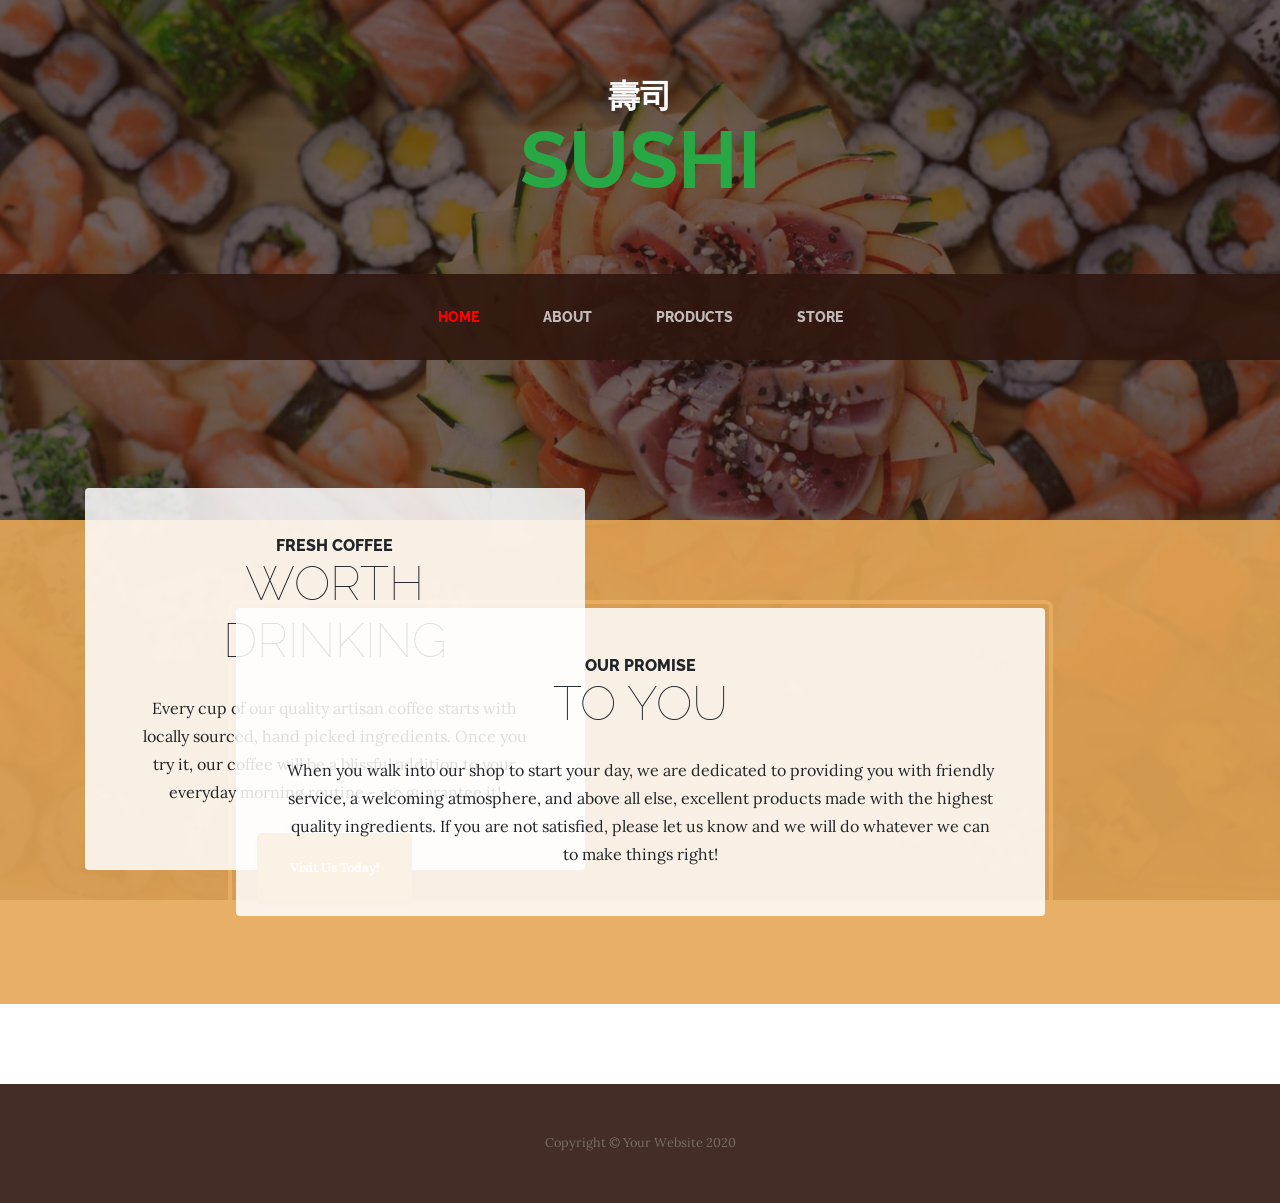
==== Week 1HomeWork/index.html @ 2e23d86d "主題確定:壽司" ====
<!DOCTYPE html>
<html lang="en">

<head>

  <meta charset="utf-8">
  <meta name="viewport" content="width=device-width, initial-scale=1, shrink-to-fit=no">
  <meta name="description" content="">
  <meta name="author" content="">

  <title>Business Casual - Start Bootstrap Theme</title>

  <!-- Bootstrap core CSS -->
  <link href="vendor/bootstrap/css/bootstrap.min.css" rel="stylesheet">

  <!-- Custom fonts for this template -->
  <link href="https://fonts.googleapis.com/css?family=Raleway:100,100i,200,200i,300,300i,400,400i,500,500i,600,600i,700,700i,800,800i,900,900i" rel="stylesheet">
  <link href="https://fonts.googleapis.com/css?family=Lora:400,400i,700,700i" rel="stylesheet">

  <!-- Custom styles for this template -->
  <link href="css/business-casual.min.css" rel="stylesheet">

</head>

<body>

  <h1 class="site-heading text-center text-success d-none d-lg-block ">
    <span class="site-heading-upper text-white mb-3 ">壽司</span>
    <span class="site-heading-lower font-weight-bold">Sushi</span>
  </h1>

  <!-- Navigation -->
  <nav class="navbar navbar-expand-lg navbar-dark py-lg-4" id="mainNav">
    <div class="container">
      <a class="navbar-brand text-uppercase text-expanded font-weight-bold d-lg-none" href="#">Start Bootstrap</a>
      <button class="navbar-toggler" type="button" data-toggle="collapse" data-target="#navbarResponsive" aria-controls="navbarResponsive" aria-expanded="false" aria-label="Toggle navigation">
        <span class="navbar-toggler-icon"></span>
      </button>
      <div class="collapse navbar-collapse" id="navbarResponsive">
        <ul class="navbar-nav mx-auto">
          <li class="nav-item active px-lg-4">
            <a class="nav-link text-uppercase text-expanded" href="index.html">Home
              <span class="sr-only">(current)</span>
            </a>
          </li>
          <li class="nav-item px-lg-4">
            <a class="nav-link text-uppercase text-expanded" href="about.html">About</a>
          </li>
          <li class="nav-item px-lg-4">
            <a class="nav-link text-uppercase text-expanded" href="products.html">Products</a>
          </li>
          <li class="nav-item px-lg-4">
            <a class="nav-link text-uppercase text-expanded" href="store.html">Store</a>
          </li>
        </ul>
      </div>
    </div>
  </nav>

  <section class="page-section clearfix">
    <div class="container">
      <div class="intro">
        <img class="intro-img img-fluid mb-3 mb-lg-0 rounded" src="img/intro.jpg" alt="">
        <div class="intro-text left-0 text-center bg-faded p-5 rounded">
          <h2 class="section-heading mb-4">
            <span class="section-heading-upper">Fresh Coffee</span>
            <span class="section-heading-lower">Worth Drinking</span>
          </h2>
          <p class="mb-3">Every cup of our quality artisan coffee starts with locally sourced, hand picked ingredients. Once you try it, our coffee will be a blissful addition to your everyday morning routine - we guarantee it!
          </p>
          <div class="intro-button mx-auto">
            <a class="btn btn-primary btn-xl" href="#">Visit Us Today!</a>
          </div>
        </div>
      </div>
    </div>
  </section>

  <section class="page-section cta">
    <div class="container">
      <div class="row">
        <div class="col-xl-9 mx-auto">
          <div class="cta-inner text-center rounded">
            <h2 class="section-heading mb-4">
              <span class="section-heading-upper">Our Promise</span>
              <span class="section-heading-lower">To You</span>
            </h2>
            <p class="mb-0">When you walk into our shop to start your day, we are dedicated to providing you with friendly service, a welcoming atmosphere, and above all else, excellent products made with the highest quality ingredients. If you are not satisfied, please let us know and we will do whatever we can to make things right!</p>
          </div>
        </div>
      </div>
    </div>
  </section>

  <footer class="footer text-faded text-center py-5">
    <div class="container">
      <p class="m-0 small">Copyright &copy; Your Website 2020</p>
    </div>
  </footer>

  <!-- Bootstrap core JavaScript -->
  <script src="vendor/jquery/jquery.min.js"></script>
  <script src="vendor/bootstrap/js/bootstrap.bundle.min.js"></script>

</body>

</html>
---- Week 1HomeWork/css/business-casual.min.css ----
/*!
 * Start Bootstrap - Business Casual v5.0.10 (https://startbootstrap.com/themes/business-casual)
 * Copyright 2013-2020 Start Bootstrap
 * Licensed under MIT (https://github.com/StartBootstrap/startbootstrap-business-casual/blob/master/LICENSE)
 */body
{   font-family:Lora;
    background-image:linear-gradient(rgba(47,23,15,.65),rgba(47,23,15,.65)),url(../img/susi.jpg);
    background-attachment:fixed;
    background-position:center;
    background-size:cover
}h1,h2,h3,h4,h5,h6{font-family:Raleway}p{line-height:1.75}.text-faded{color:rgba(255,255,255,.3)}.site-heading{margin-top:5rem;margin-bottom:5rem;text-transform:uppercase;line-height:1;font-family:Raleway}.site-heading .site-heading-upper{display:block;font-size:2rem;font-weight:800}.site-heading .site-heading-lower{font-size:5rem;font-weight:100;line-height:4rem}.page-section{margin-top:5rem;margin-bottom:5rem}.section-heading{text-transform:uppercase}.section-heading .section-heading-upper{display:block;font-size:1rem;font-weight:800}.section-heading .section-heading-lower{display:block;font-size:3rem;font-weight:100}.bg-faded{background-color:rgba(255,255,255,.85)}#mainNav{background-color:rgba(47,23,15,.9);font-family:Raleway}#mainNav .navbar-brand{color:#e6a756}#mainNav .navbar-nav .nav-item .nav-link{color:rgba(255, 255, 255, 0.7);font-weight:800}#mainNav .navbar-nav .nav-item.active .nav-link{color:red}@media (min-width:992px){#mainNav .navbar-nav .nav-item .nav-link{font-size:.9rem}#mainNav .navbar-nav .nav-item .nav-link:hover{color:rgba(255, 255, 255, 0.4)}#mainNav .navbar-nav .nav-item.active .nav-link:hover{color:#e6a756}}.btn-xl{font-weight:700;font-size:.8rem;padding-top:1.5rem;padding-bottom:1.5rem;padding-left:2rem;padding-right:2rem}.intro{position:relative}@media (min-width:992px){.intro .intro-img{width:75%;float:right}.intro .intro-text{left:0;width:60%;margin-top:3rem;position:absolute}.intro .intro-text .intro-button{width:100%;left:0;position:absolute;bottom:-2rem}}@media (min-width:1200px){.intro .intro-text{width:45%}}.cta{padding-top:5rem;padding-bottom:5rem;background-color:rgba(230,167,86,.9)}.cta .cta-inner{position:relative;padding:3rem;margin:.5rem;background-color:rgba(255,255,255,.85)}.cta .cta-inner:before{border-radius:.5rem;content:'';position:absolute;top:-.5rem;bottom:-.5rem;left:-.5rem;right:-.5rem;border:.25rem solid rgba(255,255,255,.85);z-index:-1}@media (min-width:992px){.about-heading .about-heading-img{position:relative;z-index:0}.about-heading .about-heading-content{margin-top:-5rem;position:relative;z-index:1}}@media (min-width:992px){.product-item .product-item-title{position:relative;z-index:1;margin-bottom:-3rem}.product-item .product-item-img{position:relative;z-index:0;max-width:60vw}.product-item .product-item-description{position:relative;z-index:1;margin-top:-3rem;max-width:50vw}}.list-hours{font-size:.9rem}.list-hours .list-hours-item{border-bottom:1px solid rgba(230,167,86,.5);padding-bottom:.25rem;margin-bottom:1rem;font-style:italic}.list-hours .list-hours-item.today{font-weight:700;color:#e6a756}@media (min-width:992px){.list-hours{width:50%;font-size:1.1rem}}.address strong{font-size:1.2rem}.footer{background-color:rgba(47,23,15,.9)}.text-primary{color:#e6a756!important}.bg-primary{background-color:#e6a756!important}.btn{box-shadow:0 3px 3px 0 rgba(33,37,41,.1)}.btn-primary{background-color:#e6a756;border-color:#e6a756}.btn-primary:active,.btn-primary:focus,.btn-primary:hover{background-color:#df902a;border-color:#df902a}.font-weight-light{font-weight:100!important}
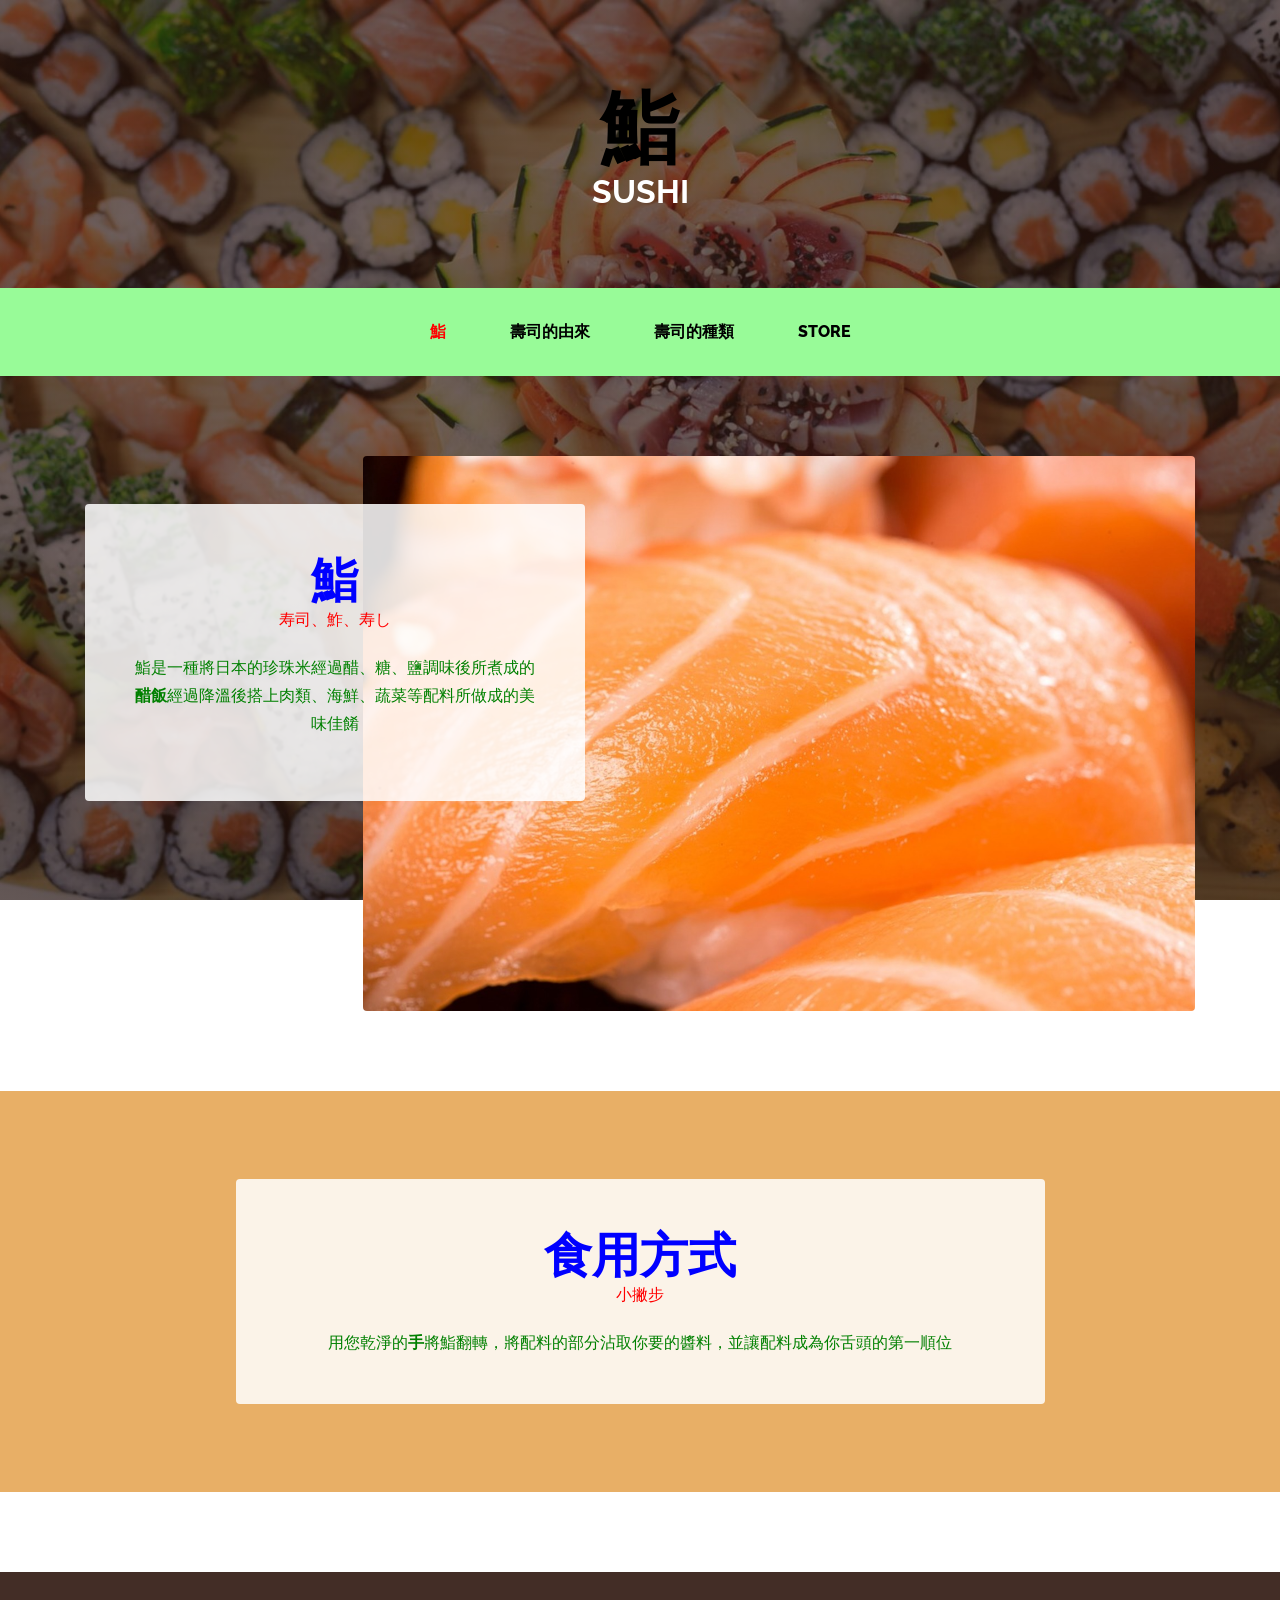
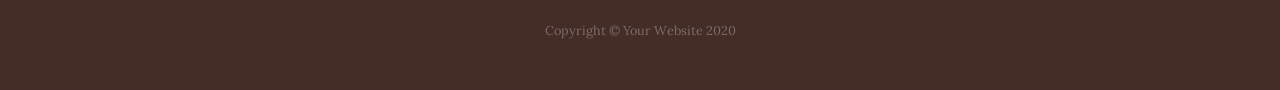
==== commit 58368569: "navbar color & content color & picture" ====
--- a/Week 1HomeWork/index.html
+++ b/Week 1HomeWork/index.html
@@ -8,7 +8,7 @@
   <meta name="description" content="">
   <meta name="author" content="">
 
-  <title>Business Casual - Start Bootstrap Theme</title>
+  <title>It's Sushi Time</title>
 
   <!-- Bootstrap core CSS -->
   <link href="vendor/bootstrap/css/bootstrap.min.css" rel="stylesheet">
@@ -20,13 +20,17 @@
   <!-- Custom styles for this template -->
   <link href="css/business-casual.min.css" rel="stylesheet">
 
+  <style>
+    
+  </style>
+
 </head>
 
 <body>
 
-  <h1 class="site-heading text-center text-success d-none d-lg-block ">
-    <span class="site-heading-upper text-white mb-3 ">壽司</span>
-    <span class="site-heading-lower font-weight-bold">Sushi</span>
+  <h1 class="site-heading text-center d-none d-lg-block ">
+    <span class="site-heading-upper mb-3 text-weight-bold" id="sushi">鮨</span>
+    <span class="site-heading-lower font-weight-bold" id="sushi2">Sushi</span>
   </h1>
 
   <!-- Navigation -->
@@ -39,15 +43,15 @@
       <div class="collapse navbar-collapse" id="navbarResponsive">
         <ul class="navbar-nav mx-auto">
           <li class="nav-item active px-lg-4">
-            <a class="nav-link text-uppercase text-expanded" href="index.html">Home
+            <a class="nav-link text-uppercase text-expanded" href="index.html">鮨
               <span class="sr-only">(current)</span>
             </a>
           </li>
           <li class="nav-item px-lg-4">
-            <a class="nav-link text-uppercase text-expanded" href="about.html">About</a>
+            <a class="nav-link text-uppercase text-expanded" href="about.html">壽司的由來</a>
           </li>
           <li class="nav-item px-lg-4">
-            <a class="nav-link text-uppercase text-expanded" href="products.html">Products</a>
+            <a class="nav-link text-uppercase text-expanded" href="products.html">壽司的種類</a>
           </li>
           <li class="nav-item px-lg-4">
             <a class="nav-link text-uppercase text-expanded" href="store.html">Store</a>
@@ -60,17 +64,13 @@
   <section class="page-section clearfix">
     <div class="container">
       <div class="intro">
-        <img class="intro-img img-fluid mb-3 mb-lg-0 rounded" src="img/intro.jpg" alt="">
+        <img class="intro-img img-fluid mb-3 mb-lg-0 rounded" src="img/sushi.jpg" alt="">
         <div class="intro-text left-0 text-center bg-faded p-5 rounded">
           <h2 class="section-heading mb-4">
-            <span class="section-heading-upper">Fresh Coffee</span>
-            <span class="section-heading-lower">Worth Drinking</span>
+            <span class="section-heading-upper">鮨</span>
+            <span class="section-heading-lower">寿司、鮓、寿し</span>
           </h2>
-          <p class="mb-3">Every cup of our quality artisan coffee starts with locally sourced, hand picked ingredients. Once you try it, our coffee will be a blissful addition to your everyday morning routine - we guarantee it!
-          </p>
-          <div class="intro-button mx-auto">
-            <a class="btn btn-primary btn-xl" href="#">Visit Us Today!</a>
-          </div>
+          <p class="mb-3">鮨是一種將日本的珍珠米經過醋、糖、鹽調味後所煮成的<strong>醋飯</strong>經過降溫後搭上肉類、海鮮、蔬菜等配料所做成的美味佳餚</p>
         </div>
       </div>
     </div>
@@ -82,10 +82,10 @@
         <div class="col-xl-9 mx-auto">
           <div class="cta-inner text-center rounded">
             <h2 class="section-heading mb-4">
-              <span class="section-heading-upper">Our Promise</span>
-              <span class="section-heading-lower">To You</span>
+              <span class="section-heading-upper">食用方式</span>
+              <span class="section-heading-lower">小撇步</span>
             </h2>
-            <p class="mb-0">When you walk into our shop to start your day, we are dedicated to providing you with friendly service, a welcoming atmosphere, and above all else, excellent products made with the highest quality ingredients. If you are not satisfied, please let us know and we will do whatever we can to make things right!</p>
+            <p class="mb-0">用您乾淨的<strong>手</strong>將鮨翻轉，將配料的部分沾取你要的醬料，並讓配料成為你舌頭的第一順位</p>
           </div>
         </div>
       </div>
--- a/Week 1HomeWork/css/business-casual.min.css
+++ b/Week 1HomeWork/css/business-casual.min.css
@@ -2,10 +2,61 @@
  * Start Bootstrap - Business Casual v5.0.10 (https://startbootstrap.com/themes/business-casual)
  * Copyright 2013-2020 Start Bootstrap
  * Licensed under MIT (https://github.com/StartBootstrap/startbootstrap-business-casual/blob/master/LICENSE)
- */body
+ */
+ 
+ #sushi
+ {    
+      color:  Black;
+      
+ }
+ #sushi2
+ {
+      color:white;
+ }
+ body
 {   font-family:Lora;
     background-image:linear-gradient(rgba(47,23,15,.65),rgba(47,23,15,.65)),url(../img/susi.jpg);
+    color:green;
     background-attachment:fixed;
     background-position:center;
-    background-size:cover
-}h1,h2,h3,h4,h5,h6{font-family:Raleway}p{line-height:1.75}.text-faded{color:rgba(255,255,255,.3)}.site-heading{margin-top:5rem;margin-bottom:5rem;text-transform:uppercase;line-height:1;font-family:Raleway}.site-heading .site-heading-upper{display:block;font-size:2rem;font-weight:800}.site-heading .site-heading-lower{font-size:5rem;font-weight:100;line-height:4rem}.page-section{margin-top:5rem;margin-bottom:5rem}.section-heading{text-transform:uppercase}.section-heading .section-heading-upper{display:block;font-size:1rem;font-weight:800}.section-heading .section-heading-lower{display:block;font-size:3rem;font-weight:100}.bg-faded{background-color:rgba(255,255,255,.85)}#mainNav{background-color:rgba(47,23,15,.9);font-family:Raleway}#mainNav .navbar-brand{color:#e6a756}#mainNav .navbar-nav .nav-item .nav-link{color:rgba(255, 255, 255, 0.7);font-weight:800}#mainNav .navbar-nav .nav-item.active .nav-link{color:red}@media (min-width:992px){#mainNav .navbar-nav .nav-item .nav-link{font-size:.9rem}#mainNav .navbar-nav .nav-item .nav-link:hover{color:rgba(255, 255, 255, 0.4)}#mainNav .navbar-nav .nav-item.active .nav-link:hover{color:#e6a756}}.btn-xl{font-weight:700;font-size:.8rem;padding-top:1.5rem;padding-bottom:1.5rem;padding-left:2rem;padding-right:2rem}.intro{position:relative}@media (min-width:992px){.intro .intro-img{width:75%;float:right}.intro .intro-text{left:0;width:60%;margin-top:3rem;position:absolute}.intro .intro-text .intro-button{width:100%;left:0;position:absolute;bottom:-2rem}}@media (min-width:1200px){.intro .intro-text{width:45%}}.cta{padding-top:5rem;padding-bottom:5rem;background-color:rgba(230,167,86,.9)}.cta .cta-inner{position:relative;padding:3rem;margin:.5rem;background-color:rgba(255,255,255,.85)}.cta .cta-inner:before{border-radius:.5rem;content:'';position:absolute;top:-.5rem;bottom:-.5rem;left:-.5rem;right:-.5rem;border:.25rem solid rgba(255,255,255,.85);z-index:-1}@media (min-width:992px){.about-heading .about-heading-img{position:relative;z-index:0}.about-heading .about-heading-content{margin-top:-5rem;position:relative;z-index:1}}@media (min-width:992px){.product-item .product-item-title{position:relative;z-index:1;margin-bottom:-3rem}.product-item .product-item-img{position:relative;z-index:0;max-width:60vw}.product-item .product-item-description{position:relative;z-index:1;margin-top:-3rem;max-width:50vw}}.list-hours{font-size:.9rem}.list-hours .list-hours-item{border-bottom:1px solid rgba(230,167,86,.5);padding-bottom:.25rem;margin-bottom:1rem;font-style:italic}.list-hours .list-hours-item.today{font-weight:700;color:#e6a756}@media (min-width:992px){.list-hours{width:50%;font-size:1.1rem}}.address strong{font-size:1.2rem}.footer{background-color:rgba(47,23,15,.9)}.text-primary{color:#e6a756!important}.bg-primary{background-color:#e6a756!important}.btn{box-shadow:0 3px 3px 0 rgba(33,37,41,.1)}.btn-primary{background-color:#e6a756;border-color:#e6a756}.btn-primary:active,.btn-primary:focus,.btn-primary:hover{background-color:#df902a;border-color:#df902a}.font-weight-light{font-weight:100!important}+    background-size:cover;
+    
+}
+
+h1,h2,h3,h4,h5,h6{font-family:Raleway}
+p{line-height:1.75}
+.text-faded{color:rgba(255,255,255,.3)}
+.site-heading{margin-top:5rem;margin-bottom:5rem;text-transform:uppercase;line-height:1;font-family:Raleway}
+.site-heading .site-heading-upper{font-size:5rem;font-weight: bold;         line-height:6rem;}
+.site-heading .site-heading-lower{display:block;font-size:2rem;font-weight:800}
+.page-section{margin-top:5rem;margin-bottom:5rem}
+.section-heading{text-transform:uppercase}
+.section-heading .section-heading-upper{display:block;font-size:3rem;font-weight:800;color:blue;}
+.section-heading .section-heading-lower{display:block;font-size:1rem;font-weight:100;color:red}
+.bg-faded{background-color:rgba(255,255,255,.85)}
+#mainNav{background-color:PaleGreen;font-family:Raleway}
+#mainNav .navbar-brand{color:#e6a756}
+#mainNav .navbar-nav .nav-item .nav-link{color:black;font-weight:800}
+#mainNav .navbar-nav .nav-item.active .nav-link{color:red}
+@media (min-width:992px){#mainNav .navbar-nav .nav-item .nav-link{font-size:1rem}#mainNav .navbar-nav .nav-item .nav-link:hover{color:Orange}#mainNav .navbar-nav .nav-item.active .nav-link:hover{color:#4169E1}
+.btn-xl{font-weight:700;font-size:.8rem;padding-top:1.5rem;padding-bottom:1.5rem;padding-left:2rem;padding-right:2rem}
+.intro{position:relative}
+@media (min-width:992px){.intro .intro-img{width:75%;float:right}.intro .intro-text{left:0;width:60%;margin-top:3rem;position:absolute}.intro .intro-text .intro-button{width:100%;left:0;position:absolute;bottom:-2rem}}
+@media (min-width:1200px){.intro .intro-text{width:45%}}
+.cta{padding-top:5rem;padding-bottom:5rem;background-color:rgba(230,167,86,.9)}
+.cta .cta-inner{position:relative;padding:3rem;margin:.5rem;background-color:rgba(255,255,255,.85)}
+.cta .cta-inner:before{border-radius:.5rem;content:'';position:absolute;top:-.5rem;bottom:-.5rem;left:-.5rem;right:-.5rem;border:.25rem solid rgba(255,255,255,.85);z-index:-1}
+@media (min-width:992px){.about-heading .about-heading-img{position:relative;z-index:0}.about-heading .about-heading-content{margin-top:-5rem;position:relative;z-index:1}}
+@media (min-width:992px){.product-item .product-item-title{position:relative;z-index:1;margin-bottom:-3rem}.product-item .product-item-img{position:relative;z-index:0;max-width:60vw}.product-item .product-item-description{position:relative;z-index:1;margin-top:-3rem;max-width:50vw}}
+
+.list-hours{font-size:.9rem}.list-hours .list-hours-item{border-bottom:1px solid rgba(230,167,86,.5);padding-bottom:.25rem;margin-bottom:1rem;font-style:italic}
+.list-hours .list-hours-item.today{font-weight:700;color:#e6a756}
+@media (min-width:992px){.list-hours{width:50%;font-size:1.1rem}}
+.address strong{font-size:1.2rem}
+.footer{background-color:rgba(47,23,15,.9)}
+.text-primary{color:#e6a756!important}
+.bg-primary{background-color:#e6a756!important}
+.btn{box-shadow:0 3px 3px 0 rgba(33,37,41,.1)}
+.btn-primary{background-color:#e6a756;border-color:#e6a756}
+.btn-primary:active,.btn-primary:focus,.btn-primary:hover{background-color:#df902a;border-color:#df902a}
+.font-weight-light{font-weight:100!important}
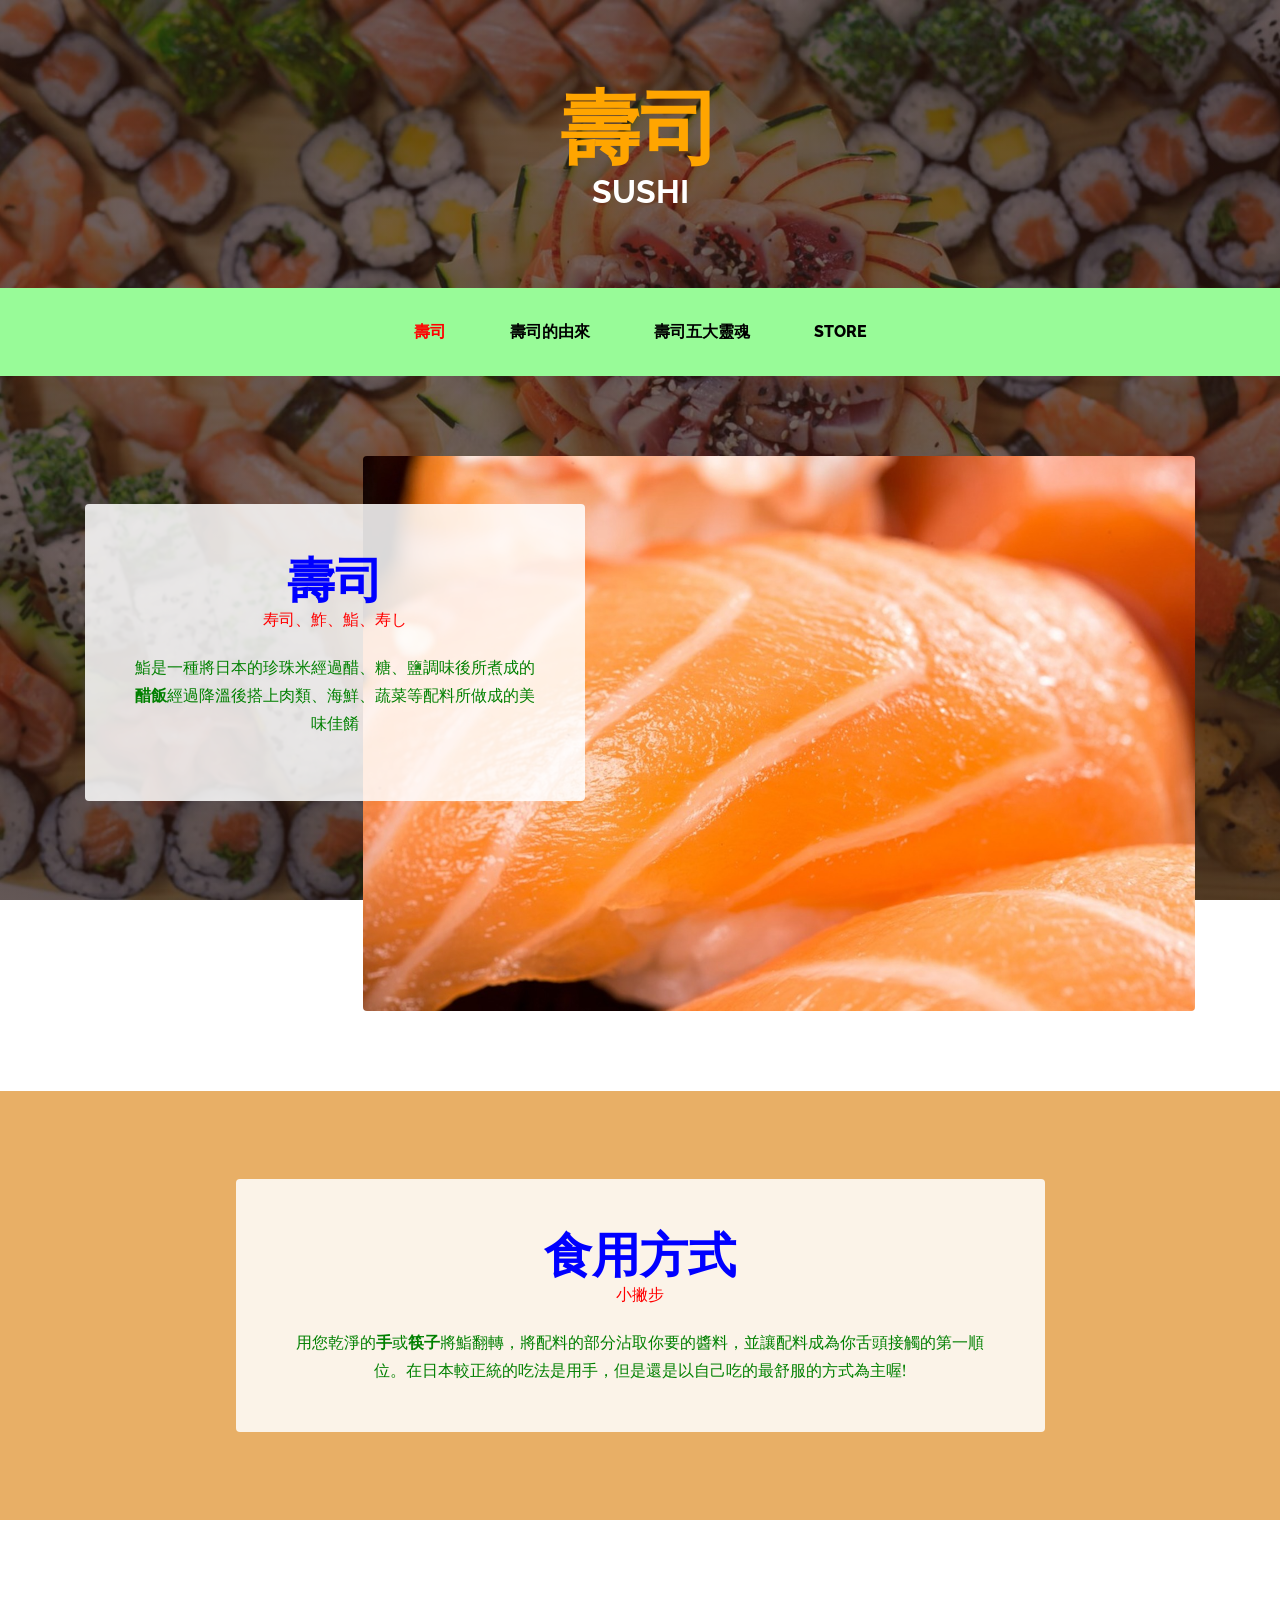
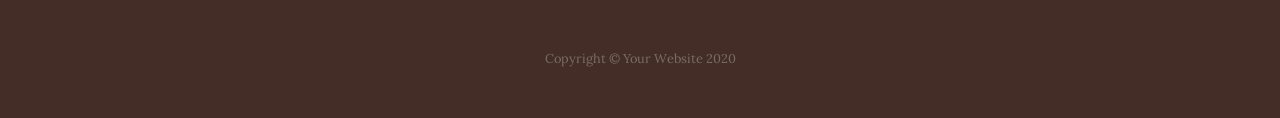
==== commit 48aa9a15: "圖片補齊、內容補充" ====
--- a/Week 1HomeWork/index.html
+++ b/Week 1HomeWork/index.html
@@ -29,7 +29,7 @@
 <body>
 
   <h1 class="site-heading text-center d-none d-lg-block ">
-    <span class="site-heading-upper mb-3 text-weight-bold" id="sushi">鮨</span>
+    <span class="site-heading-upper mb-3 text-weight-bold" id="sushi">壽司</span>
     <span class="site-heading-lower font-weight-bold" id="sushi2">Sushi</span>
   </h1>
 
@@ -43,7 +43,7 @@
       <div class="collapse navbar-collapse" id="navbarResponsive">
         <ul class="navbar-nav mx-auto">
           <li class="nav-item active px-lg-4">
-            <a class="nav-link text-uppercase text-expanded" href="index.html">鮨
+            <a class="nav-link text-uppercase text-expanded" href="index.html">壽司
               <span class="sr-only">(current)</span>
             </a>
           </li>
@@ -51,7 +51,7 @@
             <a class="nav-link text-uppercase text-expanded" href="about.html">壽司的由來</a>
           </li>
           <li class="nav-item px-lg-4">
-            <a class="nav-link text-uppercase text-expanded" href="products.html">壽司的種類</a>
+            <a class="nav-link text-uppercase text-expanded" href="products.html">壽司五大靈魂</a>
           </li>
           <li class="nav-item px-lg-4">
             <a class="nav-link text-uppercase text-expanded" href="store.html">Store</a>
@@ -67,8 +67,8 @@
         <img class="intro-img img-fluid mb-3 mb-lg-0 rounded" src="img/sushi.jpg" alt="">
         <div class="intro-text left-0 text-center bg-faded p-5 rounded">
           <h2 class="section-heading mb-4">
-            <span class="section-heading-upper">鮨</span>
-            <span class="section-heading-lower">寿司、鮓、寿し</span>
+            <span class="section-heading-upper">壽司</span>
+            <span class="section-heading-lower">寿司、鮓、鮨、寿し</span>
           </h2>
           <p class="mb-3">鮨是一種將日本的珍珠米經過醋、糖、鹽調味後所煮成的<strong>醋飯</strong>經過降溫後搭上肉類、海鮮、蔬菜等配料所做成的美味佳餚</p>
         </div>
@@ -85,7 +85,7 @@
               <span class="section-heading-upper">食用方式</span>
               <span class="section-heading-lower">小撇步</span>
             </h2>
-            <p class="mb-0">用您乾淨的<strong>手</strong>將鮨翻轉，將配料的部分沾取你要的醬料，並讓配料成為你舌頭的第一順位</p>
+            <p class="mb-0">用您乾淨的<strong>手</strong>或<strong>筷子</strong>將鮨翻轉，將配料的部分沾取你要的醬料，並讓配料成為你舌頭接觸的第一順位。在日本較正統的吃法是用手，但是還是以自己吃的最舒服的方式為主喔!</p>
           </div>
         </div>
       </div>
--- a/Week 1HomeWork/css/business-casual.min.css
+++ b/Week 1HomeWork/css/business-casual.min.css
@@ -6,7 +6,7 @@
  
  #sushi
  {    
-      color:  Black;
+      color:  orange;
       
  }
  #sushi2
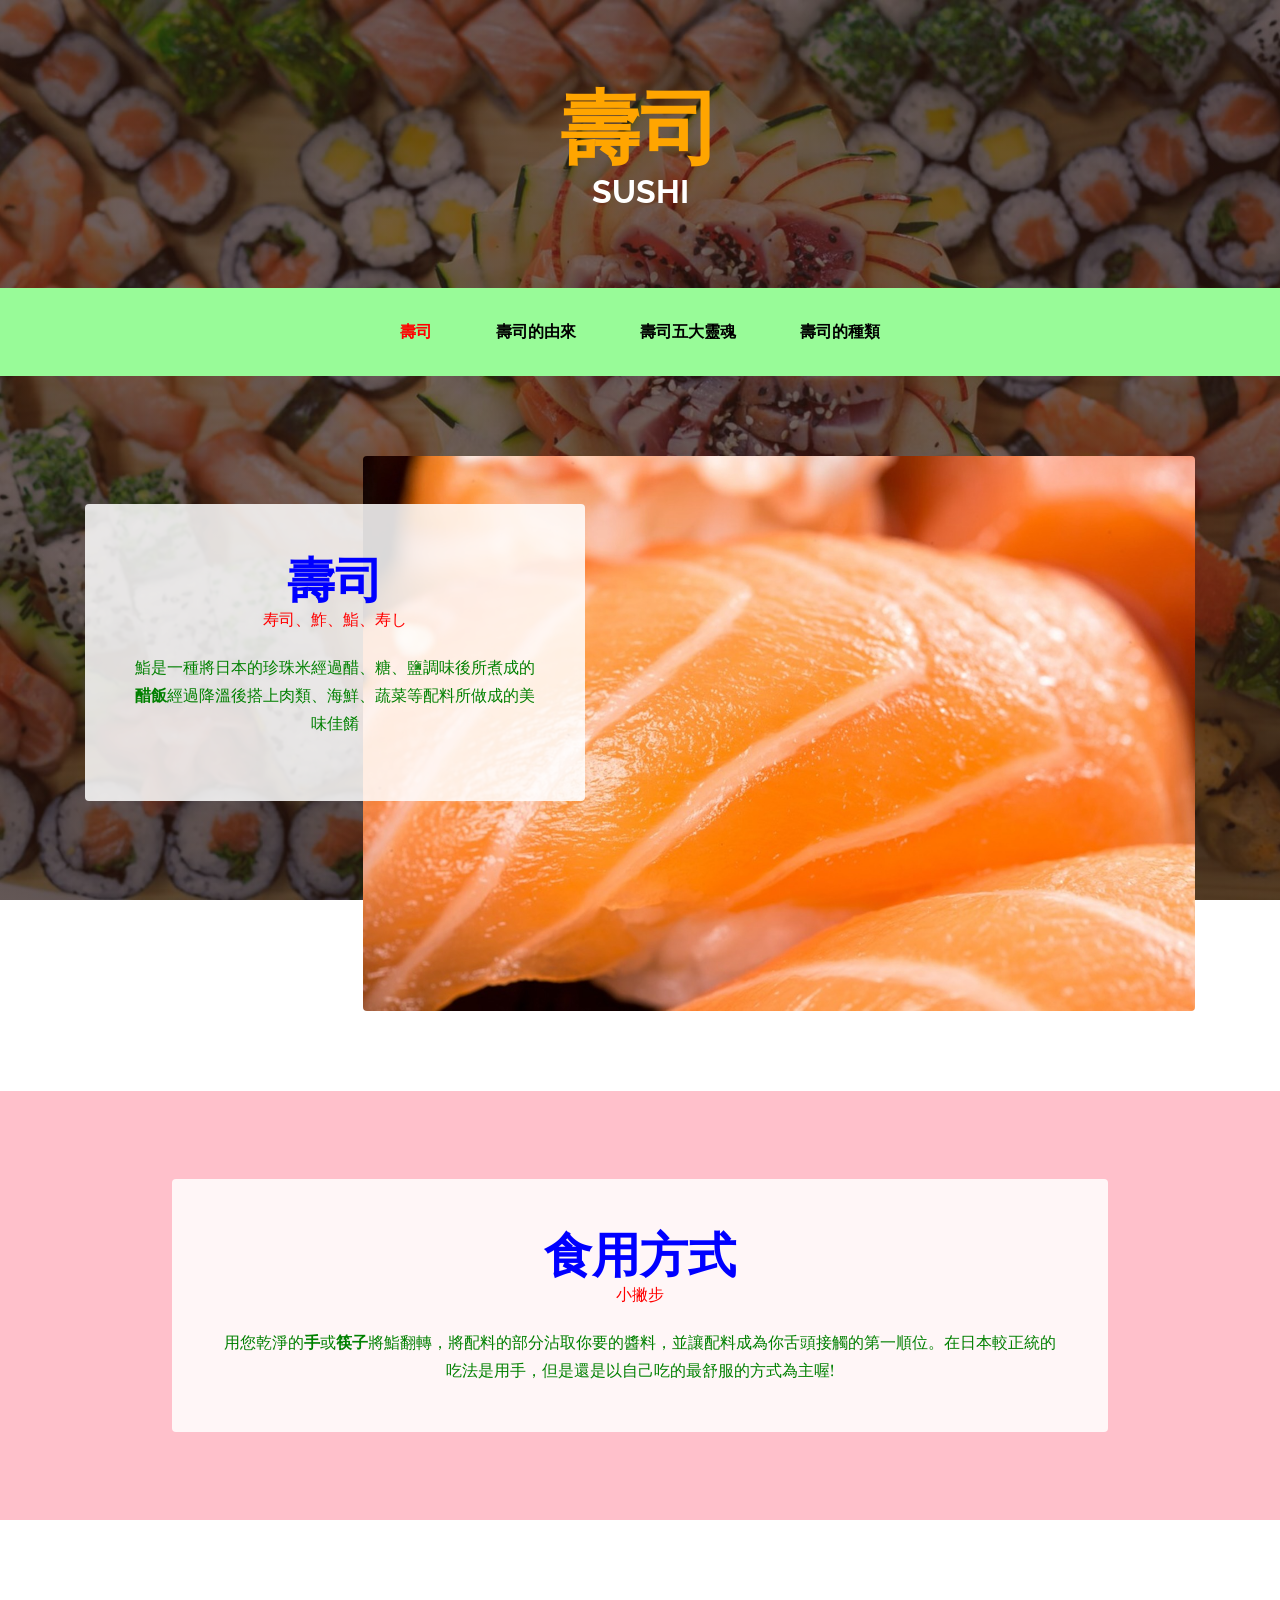
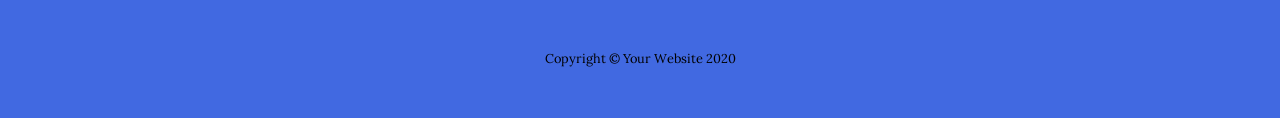
==== commit 289585c3: "Work done" ====
--- a/Week 1HomeWork/index.html
+++ b/Week 1HomeWork/index.html
@@ -4,7 +4,7 @@
 <head>
 
   <meta charset="utf-8">
-  <meta name="viewport" content="width=device-width, initial-scale=1, shrink-to-fit=no">
+  <meta name="viewport" content="width=device-width, initial-scale=1">
   <meta name="description" content="">
   <meta name="author" content="">
 
@@ -36,7 +36,7 @@
   <!-- Navigation -->
   <nav class="navbar navbar-expand-lg navbar-dark py-lg-4" id="mainNav">
     <div class="container">
-      <a class="navbar-brand text-uppercase text-expanded font-weight-bold d-lg-none" href="#">Start Bootstrap</a>
+      <a class="navbar-brand text-uppercase text-expanded font-weight-bold d-lg-none" href="#">壽司介紹清單</a>
       <button class="navbar-toggler" type="button" data-toggle="collapse" data-target="#navbarResponsive" aria-controls="navbarResponsive" aria-expanded="false" aria-label="Toggle navigation">
         <span class="navbar-toggler-icon"></span>
       </button>
@@ -54,7 +54,7 @@
             <a class="nav-link text-uppercase text-expanded" href="products.html">壽司五大靈魂</a>
           </li>
           <li class="nav-item px-lg-4">
-            <a class="nav-link text-uppercase text-expanded" href="store.html">Store</a>
+            <a class="nav-link text-uppercase text-expanded" href="store.html">壽司的種類</a>
           </li>
         </ul>
       </div>
@@ -76,8 +76,8 @@
     </div>
   </section>
 
-  <section class="page-section cta">
-    <div class="container">
+  <section class="page-section cta"id="pagecolor">
+    <div class="container"></div>
       <div class="row">
         <div class="col-xl-9 mx-auto">
           <div class="cta-inner text-center rounded">
@@ -92,7 +92,7 @@
     </div>
   </section>
 
-  <footer class="footer text-faded text-center py-5">
+  <footer class="footer text-faded text-center py-5"id="footcolor">
     <div class="container">
       <p class="m-0 small">Copyright &copy; Your Website 2020</p>
     </div>
--- a/Week 1HomeWork/css/business-casual.min.css
+++ b/Week 1HomeWork/css/business-casual.min.css
@@ -23,13 +23,26 @@
     
 }
 
+#pagecolor
+{
+    background-color: pink;
+}
+
+#footcolor
+{
+     background-color: royalblue;
+}
+
+
+
+
 h1,h2,h3,h4,h5,h6{font-family:Raleway}
 p{line-height:1.75}
 .text-faded{color:rgba(255,255,255,.3)}
 .site-heading{margin-top:5rem;margin-bottom:5rem;text-transform:uppercase;line-height:1;font-family:Raleway}
 .site-heading .site-heading-upper{font-size:5rem;font-weight: bold;         line-height:6rem;}
 .site-heading .site-heading-lower{display:block;font-size:2rem;font-weight:800}
-.page-section{margin-top:5rem;margin-bottom:5rem}
+.page-section{margin-top:5rem;margin-bottom:5rem;}
 .section-heading{text-transform:uppercase}
 .section-heading .section-heading-upper{display:block;font-size:3rem;font-weight:800;color:blue;}
 .section-heading .section-heading-lower{display:block;font-size:1rem;font-weight:100;color:red}
@@ -43,17 +56,18 @@
 .intro{position:relative}
 @media (min-width:992px){.intro .intro-img{width:75%;float:right}.intro .intro-text{left:0;width:60%;margin-top:3rem;position:absolute}.intro .intro-text .intro-button{width:100%;left:0;position:absolute;bottom:-2rem}}
 @media (min-width:1200px){.intro .intro-text{width:45%}}
-.cta{padding-top:5rem;padding-bottom:5rem;background-color:rgba(230,167,86,.9)}
+
+.cta{padding-top:5rem;padding-bottom:5rem;}
 .cta .cta-inner{position:relative;padding:3rem;margin:.5rem;background-color:rgba(255,255,255,.85)}
 .cta .cta-inner:before{border-radius:.5rem;content:'';position:absolute;top:-.5rem;bottom:-.5rem;left:-.5rem;right:-.5rem;border:.25rem solid rgba(255,255,255,.85);z-index:-1}
 @media (min-width:992px){.about-heading .about-heading-img{position:relative;z-index:0}.about-heading .about-heading-content{margin-top:-5rem;position:relative;z-index:1}}
 @media (min-width:992px){.product-item .product-item-title{position:relative;z-index:1;margin-bottom:-3rem}.product-item .product-item-img{position:relative;z-index:0;max-width:60vw}.product-item .product-item-description{position:relative;z-index:1;margin-top:-3rem;max-width:50vw}}
-
-.list-hours{font-size:.9rem}.list-hours .list-hours-item{border-bottom:1px solid rgba(230,167,86,.5);padding-bottom:.25rem;margin-bottom:1rem;font-style:italic}
-.list-hours .list-hours-item.today{font-weight:700;color:#e6a756}
-@media (min-width:992px){.list-hours{width:50%;font-size:1.1rem}}
+ span.spcolor{color:#8B4513;}
+.list-hours{font-size:.9rem}
+.list-hours .list-hours-item{border-bottom:1px solid rgba(230,167,86,.5);padding-bottom:.25rem;margin-bottom:1rem;color:#008080;}
+@media (min-width:992px){.list-hours{width:100%;font-size:1rem}}
 .address strong{font-size:1.2rem}
-.footer{background-color:rgba(47,23,15,.9)}
+.footer{color:black}
 .text-primary{color:#e6a756!important}
 .bg-primary{background-color:#e6a756!important}
 .btn{box-shadow:0 3px 3px 0 rgba(33,37,41,.1)}
